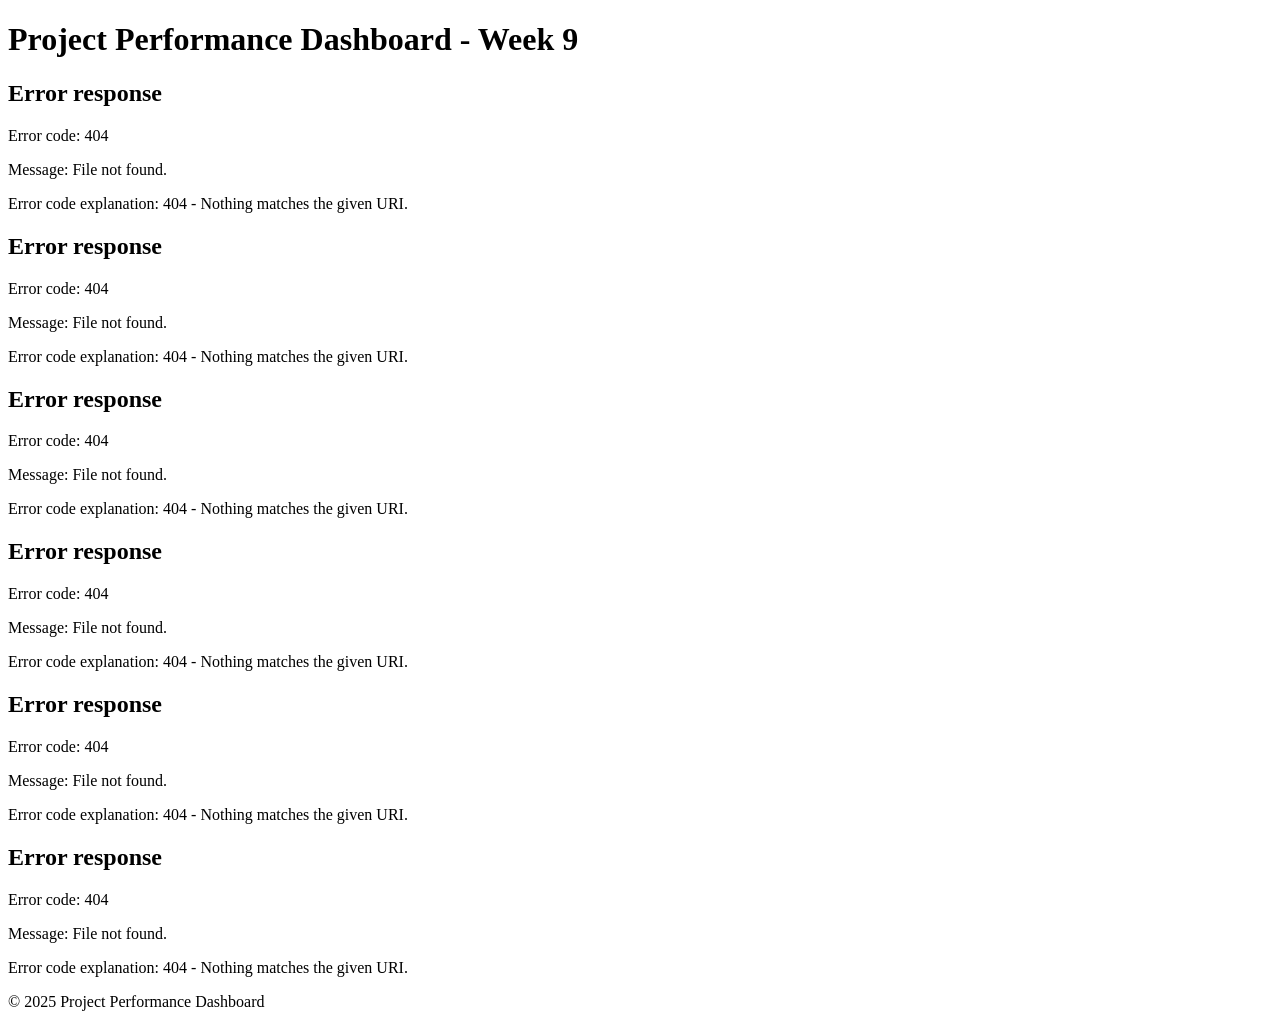
==== index.html @ 02936125 "Add files via upload" ====
<!DOCTYPE html>
<html lang="en">
<head>
    <meta charset="UTF-8">
    <meta name="viewport" content="width=device-width, initial-scale=1.0">
    <title>Project Performance Dashboard</title>
    <link rel="stylesheet" href="css/style.css">
</head>
<body>
    <header>
        <h1>Project Performance Dashboard - Week 9</h1>
    </header>

    <main class="compact-dashboard">
        <section id="invoicing-status-container" class="dashboard-section"></section>
        <section id="profitability-summary-container" class="dashboard-section"></section>
        <section id="project-schedule-container" class="dashboard-section"></section>
        <section id="raid-log-container" class="dashboard-section"></section>
        <section id="rag-status-container" class="dashboard-section"></section>
        <section id="bug-report-container" class="dashboard-section"></section>
    </main>

    <footer>
        <p>&copy; 2025 Project Performance Dashboard</p>
    </footer>

    <script>
        document.addEventListener('DOMContentLoaded', async function() {
            const loadSection = async (url, containerId) => {
                try {
                    const response = await fetch(url);
                    const html = await response.text();
                    document.getElementById(containerId).innerHTML = html;
                } catch (error) {
                    console.error(`Failed to load section from ${url}:`, error);
                    document.getElementById(containerId).innerHTML = '<p>Failed to load content.</p>';
                }
            };

            await loadSection('html_sections/invoicingStatus.html', 'invoicing-status-container');
            await loadSection('html_sections/profitabilitySummary.html', 'profitability-summary-container');
            await loadSection('html_sections/projectSchedule.html', 'project-schedule-container');
            await loadSection('html_sections/raidLog.html', 'raid-log-container');
            await loadSection('html_sections/ragStatus.html', 'rag-status-container');
            await loadSection('html_sections/bugReport.html', 'bug-report-container');
        });
    </script>
</body>
</html>
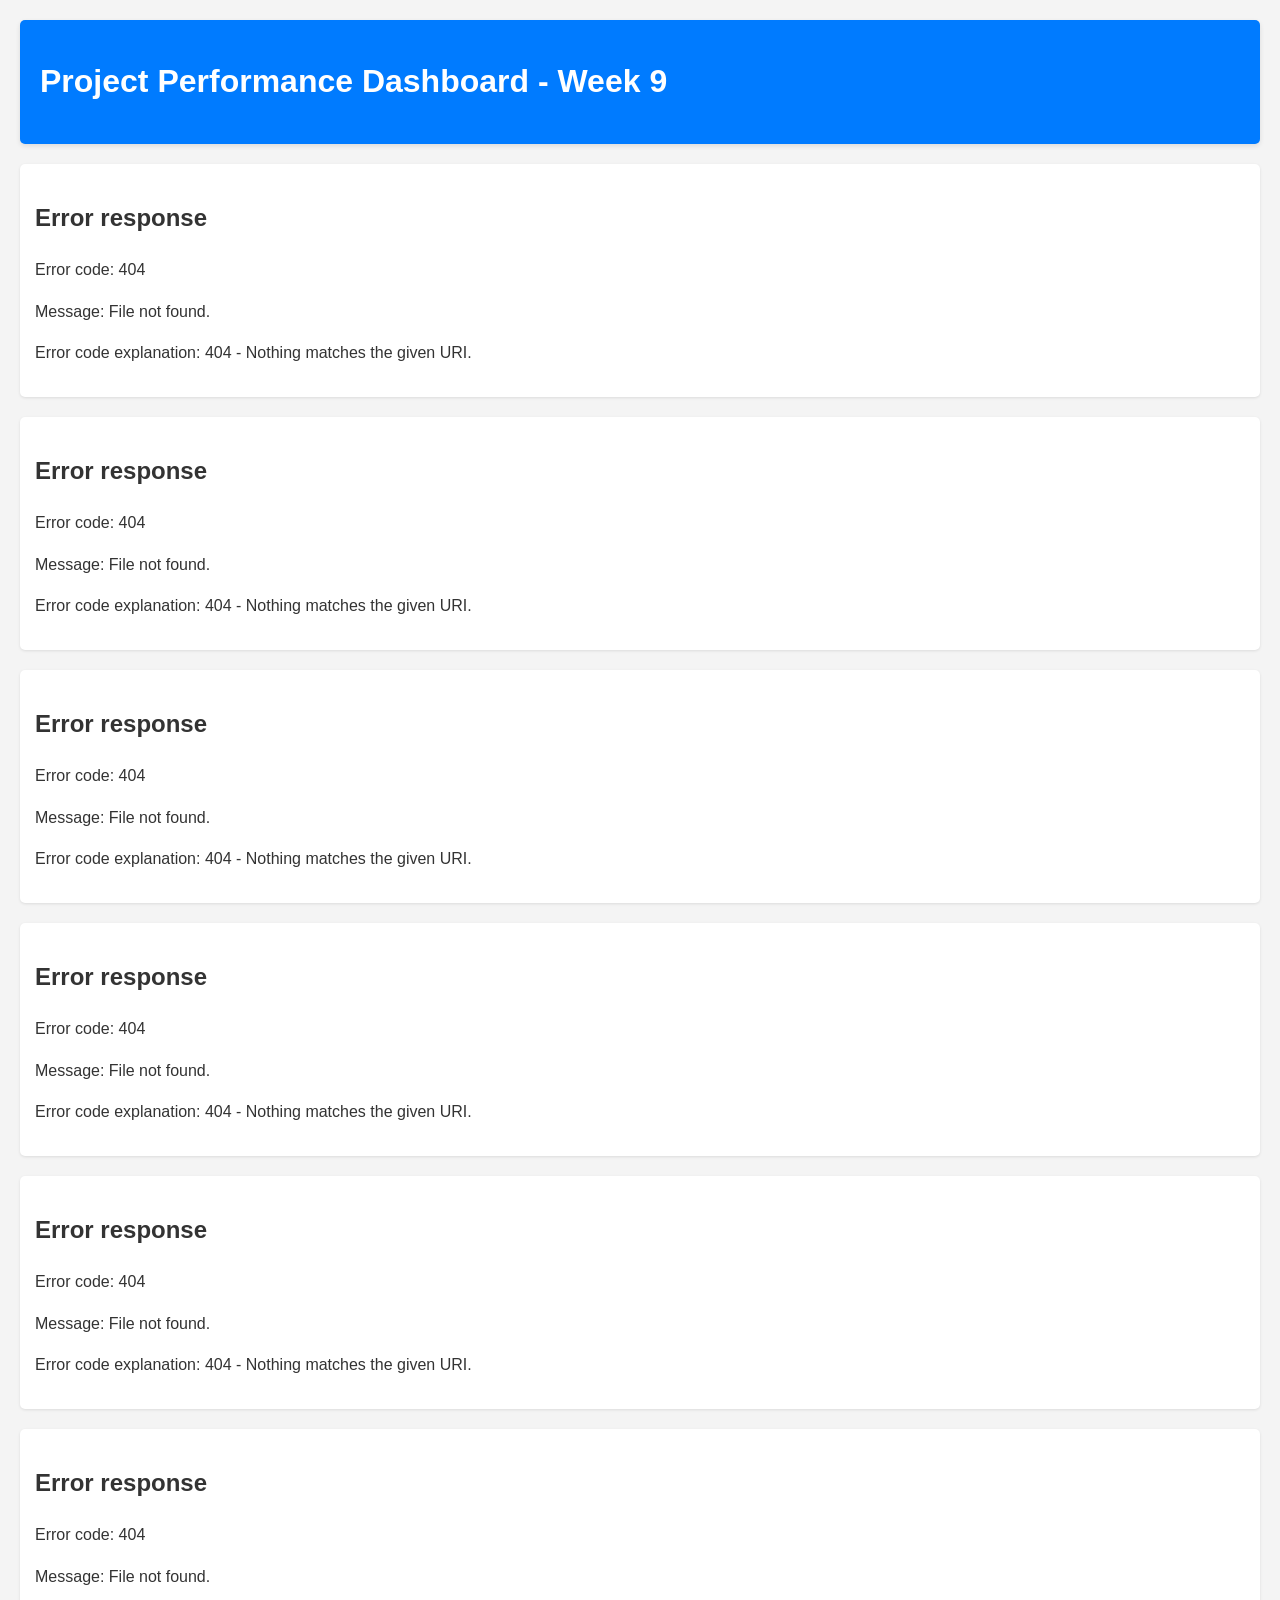
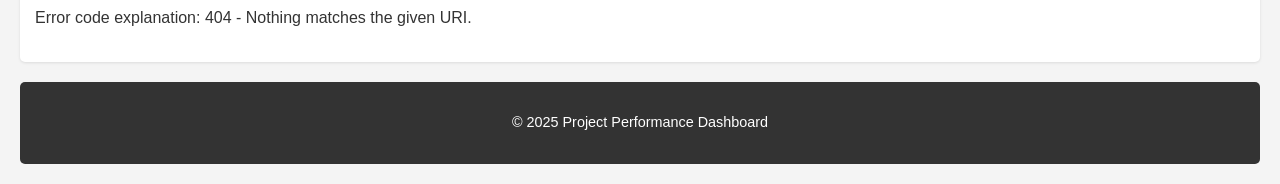
==== commit 6004fce8: "Update index.html" ====
--- a/index.html
+++ b/index.html
@@ -5,7 +5,7 @@
     <meta name="viewport" content="width=device-width, initial-scale=1.0">
     <title>Project Performance Dashboard</title>
     <link rel="stylesheet" href="css/style.css">
-</head>
+    </head>
 <body>
     <header>
         <h1>Project Performance Dashboard - Week 9</h1>
@@ -37,13 +37,16 @@
                 }
             };
 
-            await loadSection('html_sections/invoicingStatus.html', 'invoicing-status-container');
-            await loadSection('html_sections/profitabilitySummary.html', 'profitability-summary-container');
-            await loadSection('html_sections/projectSchedule.html', 'project-schedule-container');
-            await loadSection('html_sections/raidLog.html', 'raid-log-container');
-            await loadSection('html_sections/ragStatus.html', 'rag-status-container');
-            await loadSection('html_sections/bugReport.html', 'bug-report-container');
+            // Adjust these paths based on your repository name if needed.
+            // If your repository is 'project-dashboard-1', these paths are likely correct.
+            // If your repository is just 'project-dashboard', remove the leading '/project-dashboard-1/'.
+            await loadSection('/project-dashboard-1/html_sections/invoicingStatus.html', 'invoicing-status-container');
+            await loadSection('/project-dashboard-1/html_sections/profitabilitySummary.html', 'profitability-summary-container');
+            await loadSection('/project-dashboard-1/html_sections/projectSchedule.html', 'project-schedule-container');
+            await loadSection('/project-dashboard-1/html_sections/raidLog.html', 'raid-log-container');
+            await loadSection('/project-dashboard-1/html_sections/ragStatus.html', 'rag-status-container');
+            await loadSection('/project-dashboard-1/html_sections/bugReport.html', 'bug-report-container');
         });
     </script>
 </body>
-</html>+</html>
--- a/css/style.css
+++ b/css/style.css
@@ -0,0 +1,247 @@
+/* All the CSS styles from the previous `style.css` file go here */
+body {
+    font-family: 'Segoe UI', Tahoma, Geneva, Verdana, sans-serif;
+    margin: 0;
+    padding: 20px;
+    background-color: #f4f4f4;
+    color: #333;
+    line-height: 1.6;
+}
+
+header {
+    background-color: #007bff;
+    color: white;
+    padding: 15px 20px;
+    text-align: left;
+    box-shadow: 0 2px 5px rgba(0, 0, 0, 0.1);
+    margin-bottom: 20px;
+    border-radius: 5px;
+}
+
+main.compact-dashboard {
+    display: grid;
+    grid-template-columns: 1fr;
+    gap: 20px;
+}
+
+.dashboard-section {
+    background-color: #fff;
+    padding: 15px;
+    border-radius: 5px;
+    box-shadow: 0 1px 3px rgba(0, 0, 0, 0.1);
+}
+
+.dashboard-section h2 {
+    color: #333;
+    margin-top: 0;
+    border-bottom: 2px solid #eee;
+    padding-bottom: 10px;
+    margin-bottom: 15px;
+    font-size: 1.5em;
+}
+
+/* Invoicing Status Table */
+#invoicing-status table {
+    width: 100%;
+    border-collapse: collapse;
+}
+
+#invoicing-status th, #invoicing-status td {
+    border: 1px solid #ddd;
+    padding: 8px;
+    text-align: left;
+    font-size: 0.9em;
+}
+
+#invoicing-status th {
+    background-color: #f0f0f0;
+    font-weight: bold;
+}
+
+#invoicing-status tbody tr:nth-child(even) {
+    background-color: #f9f9f9;
+}
+
+.payment-status-paid { color: green; font-weight: bold; }
+.payment-status-pending { color: orange; font-weight: bold; }
+.payment-status-overdue { color: red; font-weight: bold; }
+
+/* Profitability Summary */
+#profitability-summary .summary-metrics {
+    display: grid;
+    grid-template-columns: repeat(auto-fit, minmax(200px, 1fr));
+    gap: 10px;
+}
+
+#profitability-summary .metric {
+    display: flex;
+    justify-content: space-between;
+    padding: 8px 0;
+    border-bottom: 1px dashed #eee;
+    font-size: 0.95em;
+}
+
+#profitability-summary .metric:last-child {
+    border-bottom: none;
+}
+
+#profitability-summary .metric span:first-child {
+    font-weight: bold;
+    color: #555;
+}
+
+/* Project Schedule Table */
+#project-schedule table {
+    width: 100%;
+    border-collapse: collapse;
+}
+
+#project-schedule th, #project-schedule td {
+    border: 1px solid #ddd;
+    padding: 8px;
+    text-align: left;
+    font-size: 0.85em;
+}
+
+#project-schedule th {
+    background-color: #f0f0f0;
+    font-weight: bold;
+}
+
+#project-schedule tbody tr:nth-child(even) {
+    background-color: #f9f9f9;
+}
+
+/* RAID Log Table */
+#raid-log table {
+    width: 100%;
+    border-collapse: collapse;
+}
+
+#raid-log th, #raid-log td {
+    border: 1px solid #ddd;
+    padding: 8px;
+    text-align: left;
+    font-size: 0.8em;
+}
+
+#raid-log th {
+    background-color: #f0f0f0;
+    font-weight: bold;
+}
+
+#raid-log tbody tr:nth-child(even) {
+    background-color: #f9f9f9;
+}
+
+/* RAG Status */
+#rag-status {
+    text-align: center;
+}
+
+#rag-status h2 {
+    font-size: 1.3em;
+    margin-bottom: 10px;
+}
+
+.rag-indicators {
+    display: flex;
+    justify-content: center;
+    gap: 15px;
+    margin-top: 10px;
+}
+
+.rag-item {
+    display: flex;
+    align-items: center;
+    gap: 8px;
+    font-weight: bold;
+    color: #555;
+}
+
+.indicator {
+    display: inline-block;
+    width: 12px;
+    height: 12px;
+    border-radius: 50%;
+}
+
+.indicator.green { background-color: #28a745; }
+.indicator.yellow { background-color: #ffc107; }
+.indicator.red { background-color: #dc3545; }
+
+/* Bug Report */
+#bug-report h2 {
+    font-size: 1.3em;
+    margin-bottom: 10px;
+}
+
+.bug-charts {
+    display: grid;
+    grid-template-columns: repeat(auto-fit, minmax(150px, 1fr));
+    gap: 15px;
+    text-align: center;
+}
+
+.bug-chart h3 {
+    font-size: 1em;
+    margin-bottom: 5px;
+    color: #555;
+}
+
+.chart-placeholder {
+    border: 1px dashed #ccc;
+    padding: 20px;
+    border-radius: 5px;
+    color: #777;
+    font-size: 0.8em;
+}
+
+.chart-note {
+    font-size: 0.8em;
+    color: #777;
+    margin-top: 10px;
+    text-align: center;
+}
+
+/* RAID Log Specific Styles */
+#raid-log .rag-status-cell {
+    text-align: center;
+}
+
+#raid-log .rag-status-indicator {
+    display: inline-block;
+    width: 12px;
+    height: 12px;
+    border-radius: 50%;
+}
+
+#raid-log .rag-status-indicator.green { background-color: #28a745; }
+#raid-log .rag-status-indicator.yellow { background-color: #ffc107; }
+#raid-log .rag-status-indicator.red { background-color: #dc3545; }
+
+footer {
+    text-align: center;
+    padding: 15px;
+    background-color: #333;
+    color: white;
+    margin-top: 20px;
+    border-radius: 5px;
+    font-size: 0.9em;
+}
+
+/* Responsive Design */
+@media (max-width: 768px) {
+    #profitability-summary .summary-metrics {
+        grid-template-columns: 1fr;
+    }
+
+    .rag-indicators {
+        flex-direction: column;
+        align-items: center;
+    }
+
+    .bug-charts {
+        grid-template-columns: 1fr;
+    }
+}
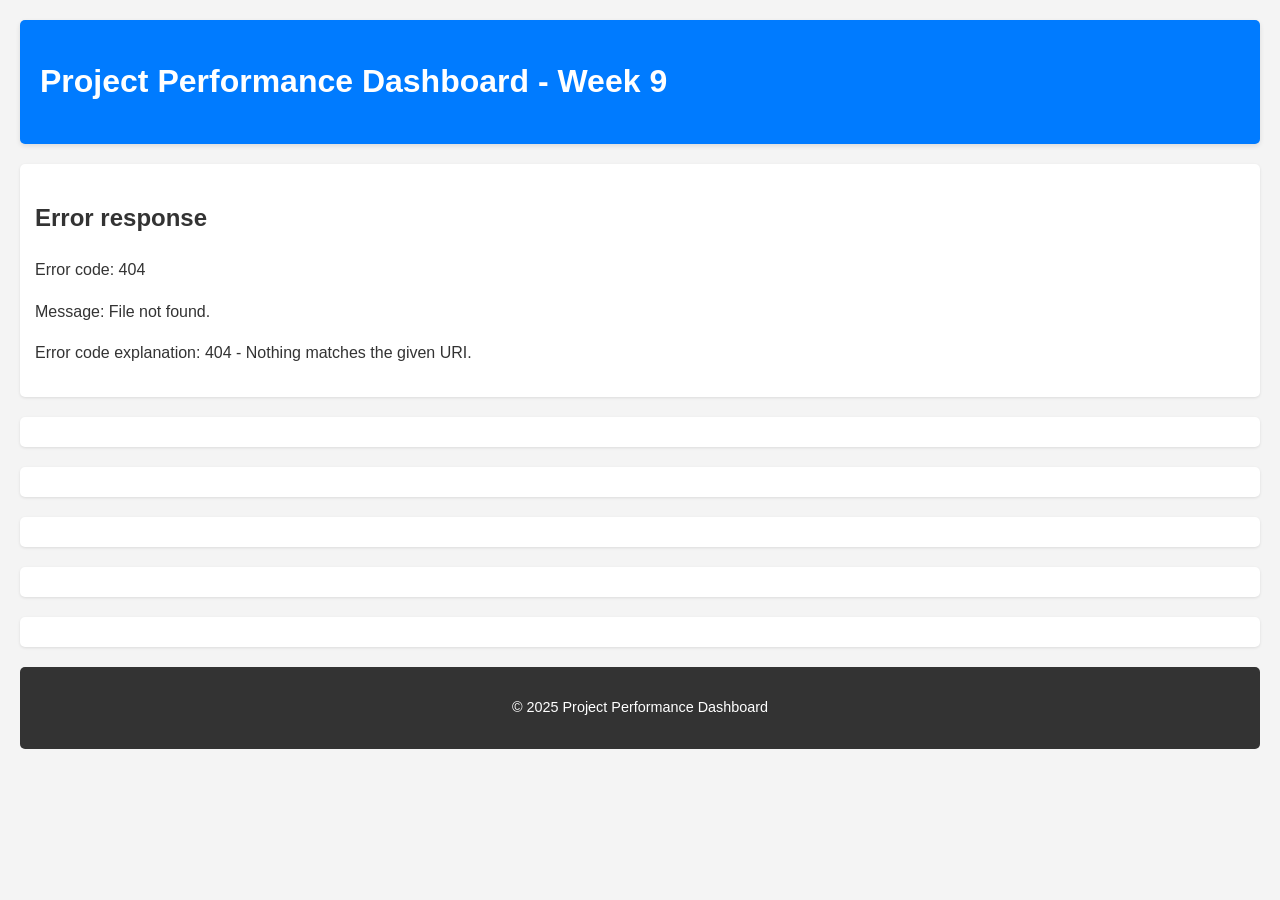
==== commit c72b32f9: "Update index.html" ====
--- a/index.html
+++ b/index.html
@@ -41,11 +41,11 @@
             // If your repository is 'project-dashboard-1', these paths are likely correct.
             // If your repository is just 'project-dashboard', remove the leading '/project-dashboard-1/'.
             await loadSection('/project-dashboard-1/html_sections/invoicingStatus.html', 'invoicing-status-container');
-            await loadSection('/project-dashboard-1/html_sections/profitabilitySummary.html', 'profitability-summary-container');
-            await loadSection('/project-dashboard-1/html_sections/projectSchedule.html', 'project-schedule-container');
-            await loadSection('/project-dashboard-1/html_sections/raidLog.html', 'raid-log-container');
-            await loadSection('/project-dashboard-1/html_sections/ragStatus.html', 'rag-status-container');
-            await loadSection('/project-dashboard-1/html_sections/bugReport.html', 'bug-report-container');
+            //await loadSection('/project-dashboard-1/html_sections/profitabilitySummary.html', 'profitability-summary-container');
+            //await loadSection('/project-dashboard-1/html_sections/projectSchedule.html', 'project-schedule-container');
+            //await loadSection('/project-dashboard-1/html_sections/raidLog.html', 'raid-log-container');
+            //await loadSection('/project-dashboard-1/html_sections/ragStatus.html', 'rag-status-container');
+            //await loadSection('/project-dashboard-1/html_sections/bugReport.html', 'bug-report-container');
         });
     </script>
 </body>
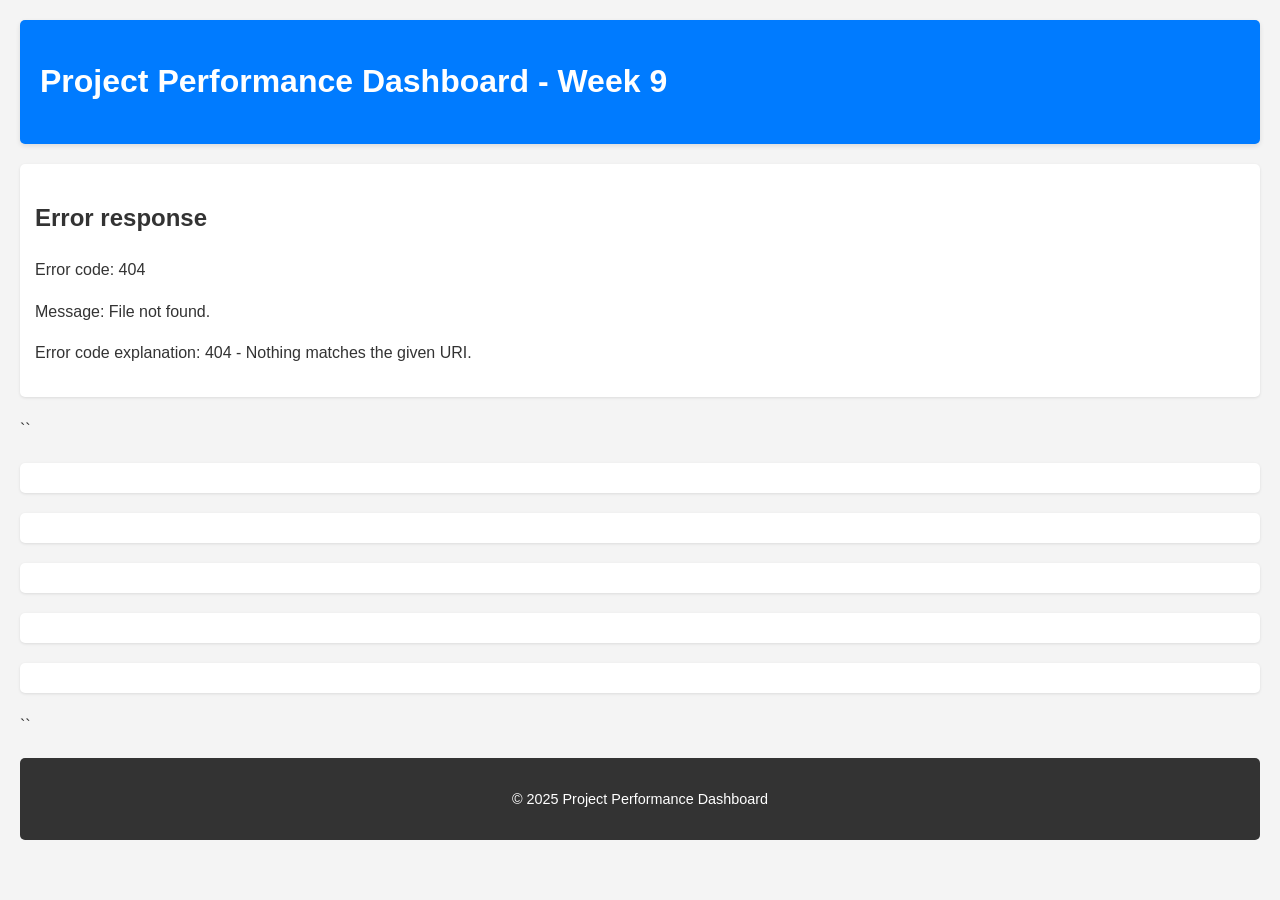
==== commit 1261ef3d: "Update index.html" ====
--- a/index.html
+++ b/index.html
@@ -13,11 +13,13 @@
 
     <main class="compact-dashboard">
         <section id="invoicing-status-container" class="dashboard-section"></section>
+        ``
         <section id="profitability-summary-container" class="dashboard-section"></section>
         <section id="project-schedule-container" class="dashboard-section"></section>
         <section id="raid-log-container" class="dashboard-section"></section>
         <section id="rag-status-container" class="dashboard-section"></section>
         <section id="bug-report-container" class="dashboard-section"></section>
+        ``
     </main>
 
     <footer>
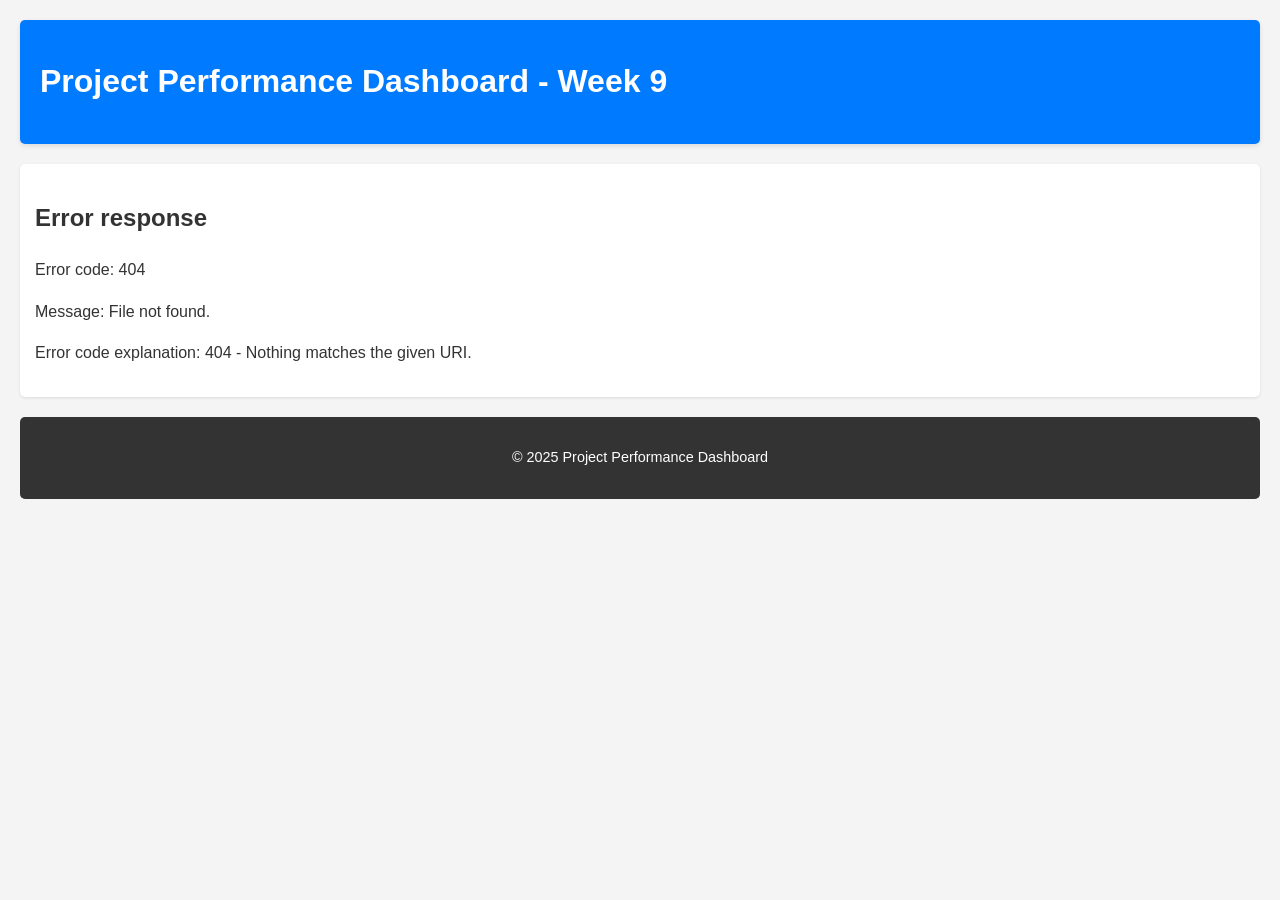
==== commit 25c5fad1: "Update index.html" ====
--- a/index.html
+++ b/index.html
@@ -13,13 +13,13 @@
 
     <main class="compact-dashboard">
         <section id="invoicing-status-container" class="dashboard-section"></section>
-        ``
+        <!--
         <section id="profitability-summary-container" class="dashboard-section"></section>
         <section id="project-schedule-container" class="dashboard-section"></section>
         <section id="raid-log-container" class="dashboard-section"></section>
         <section id="rag-status-container" class="dashboard-section"></section>
         <section id="bug-report-container" class="dashboard-section"></section>
-        ``
+        -->
     </main>
 
     <footer>
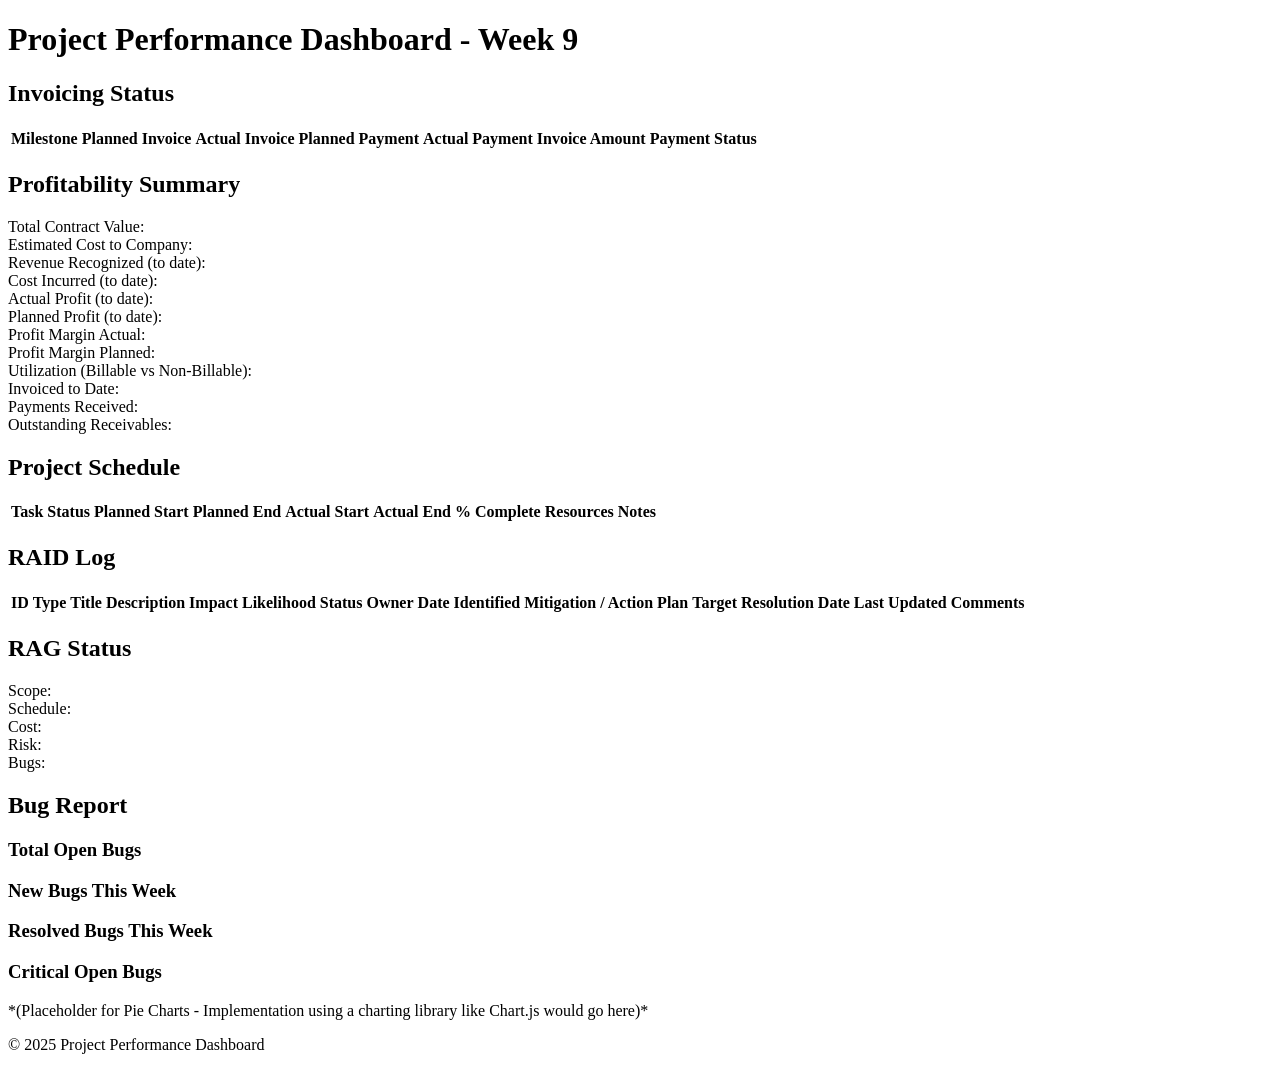
==== commit 428af1e5: "Update index.html" ====
--- a/index.html
+++ b/index.html
@@ -4,51 +4,137 @@
     <meta charset="UTF-8">
     <meta name="viewport" content="width=device-width, initial-scale=1.0">
     <title>Project Performance Dashboard</title>
-    <link rel="stylesheet" href="css/style.css">
-    </head>
+    <link rel="stylesheet" href="style.css">
+</head>
 <body>
     <header>
         <h1>Project Performance Dashboard - Week 9</h1>
     </header>
 
-    <main class="compact-dashboard">
-        <section id="invoicing-status-container" class="dashboard-section"></section>
-        <!--
-        <section id="profitability-summary-container" class="dashboard-section"></section>
-        <section id="project-schedule-container" class="dashboard-section"></section>
-        <section id="raid-log-container" class="dashboard-section"></section>
-        <section id="rag-status-container" class="dashboard-section"></section>
-        <section id="bug-report-container" class="dashboard-section"></section>
-        -->
+    <main class="dashboard">
+        <section id="invoicing-status" class="dashboard-section">
+            <h2>Invoicing Status</h2>
+            <table>
+                <thead>
+                    <tr>
+                        <th>Milestone</th>
+                        <th>Planned Invoice</th>
+                        <th>Actual Invoice</th>
+                        <th>Planned Payment</th>
+                        <th>Actual Payment</th>
+                        <th>Invoice Amount</th>
+                        <th>Payment Status</th>
+                    </tr>
+                </thead>
+                <tbody id="invoicing-table-body">
+                </tbody>
+            </table>
+        </section>
+
+        <section id="profitability-summary" class="dashboard-section">
+            <h2>Profitability Summary</h2>
+            <div class="summary-metrics">
+                <div class="metric"><span>Total Contract Value:</span> <span id="profit-contract-value"></span></div>
+                <div class="metric"><span>Estimated Cost to Company:</span> <span id="profit-estimated-cost"></span></div>
+                <div class="metric"><span>Revenue Recognized (to date):</span> <span id="profit-revenue-recognized"></span></div>
+                <div class="metric"><span>Cost Incurred (to date):</span> <span id="profit-cost-incurred"></span></div>
+                <div class="metric"><span>Actual Profit (to date):</span> <span id="profit-actual"></span></div>
+                <div class="metric"><span>Planned Profit (to date):</span> <span id="profit-planned"></span></div>
+                <div class="metric"><span>Profit Margin Actual:</span> <span id="profit-margin-actual"></span></div>
+                <div class="metric"><span>Profit Margin Planned:</span> <span id="profit-margin-planned"></span></div>
+                <div class="metric"><span>Utilization (Billable vs Non-Billable):</span> <span id="profit-utilization"></span></div>
+                <div class="metric"><span>Invoiced to Date:</span> <span id="profit-invoiced"></span></div>
+                <div class="metric"><span>Payments Received:</span> <span id="profit-payments-received"></span></div>
+                <div class="metric"><span>Outstanding Receivables:</span> <span id="profit-receivables"></span></div>
+            </div>
+        </section>
+
+        <section id="project-schedule" class="dashboard-section">
+            <h2>Project Schedule</h2>
+            <table>
+                <thead>
+                    <tr>
+                        <th>Task</th>
+                        <th>Status</th>
+                        <th>Planned Start</th>
+                        <th>Planned End</th>
+                        <th>Actual Start</th>
+                        <th>Actual End</th>
+                        <th>% Complete</th>
+                        <th>Resources</th>
+                        <th>Notes</th>
+                    </tr>
+                </thead>
+                <tbody id="schedule-table-body">
+                </tbody>
+            </table>
+        </section>
+
+        <section id="raid-log" class="dashboard-section">
+            <h2>RAID Log</h2>
+            <table>
+                <thead>
+                    <tr>
+                        <th>ID</th>
+                        <th>Type</th>
+                        <th>Title</th>
+                        <th>Description</th>
+                        <th>Impact</th>
+                        <th>Likelihood</th>
+                        <th>Status</th>
+                        <th>Owner</th>
+                        <th>Date Identified</th>
+                        <th>Mitigation / Action Plan</th>
+                        <th>Target Resolution Date</th>
+                        <th>Last Updated</th>
+                        <th>Comments</th>
+                    </tr>
+                </thead>
+                <tbody id="raid-table-body">
+                </tbody>
+            </table>
+        </section>
+
+        <section id="rag-status" class="dashboard-section">
+            <h2>RAG Status</h2>
+            <div class="rag-indicators">
+                <div class="rag-item" id="scope-rag">Scope: <span class="indicator"></span></div>
+                <div class="rag-item" id="schedule-rag">Schedule: <span class="indicator"></span></div>
+                <div class="rag-item" id="cost-rag">Cost: <span class="indicator"></span></div>
+                <div class="rag-item" id="risk-rag">Risk: <span class="indicator"></span></div>
+                <div class="rag-item" id="bug-rag">Bugs: <span class="indicator"></span></div>
+            </div>
+        </section>
+
+        <section id="bug-report" class="dashboard-section">
+            <h2>Bug Report</h2>
+            <div class="bug-charts">
+                <div class="bug-chart">
+                    <h3>Total Open Bugs</h3>
+                    <div class="chart-placeholder" id="open-bugs-chart"></div>
+                </div>
+                <div class="bug-chart">
+                    <h3>New Bugs This Week</h3>
+                    <div class="chart-placeholder" id="new-bugs-chart"></div>
+                </div>
+                <div class="bug-chart">
+                    <h3>Resolved Bugs This Week</h3>
+                    <div class="chart-placeholder" id="resolved-bugs-chart"></div>
+                </div>
+                <div class="bug-chart">
+                    <h3>Critical Open Bugs</h3>
+                    <div class="chart-placeholder" id="critical-bugs-chart"></div>
+                </div>
+            </div>
+            <p class="chart-note">*(Placeholder for Pie Charts - Implementation using a charting library like Chart.js would go here)*</p>
+        </section>
     </main>
 
     <footer>
         <p>&copy; 2025 Project Performance Dashboard</p>
     </footer>
 
-    <script>
-        document.addEventListener('DOMContentLoaded', async function() {
-            const loadSection = async (url, containerId) => {
-                try {
-                    const response = await fetch(url);
-                    const html = await response.text();
-                    document.getElementById(containerId).innerHTML = html;
-                } catch (error) {
-                    console.error(`Failed to load section from ${url}:`, error);
-                    document.getElementById(containerId).innerHTML = '<p>Failed to load content.</p>';
-                }
-            };
-
-            // Adjust these paths based on your repository name if needed.
-            // If your repository is 'project-dashboard-1', these paths are likely correct.
-            // If your repository is just 'project-dashboard', remove the leading '/project-dashboard-1/'.
-            await loadSection('/project-dashboard-1/html_sections/invoicingStatus.html', 'invoicing-status-container');
-            //await loadSection('/project-dashboard-1/html_sections/profitabilitySummary.html', 'profitability-summary-container');
-            //await loadSection('/project-dashboard-1/html_sections/projectSchedule.html', 'project-schedule-container');
-            //await loadSection('/project-dashboard-1/html_sections/raidLog.html', 'raid-log-container');
-            //await loadSection('/project-dashboard-1/html_sections/ragStatus.html', 'rag-status-container');
-            //await loadSection('/project-dashboard-1/html_sections/bugReport.html', 'bug-report-container');
-        });
-    </script>
+    <script src="data.js"></script>
+    <script src="script.js"></script>
 </body>
 </html>
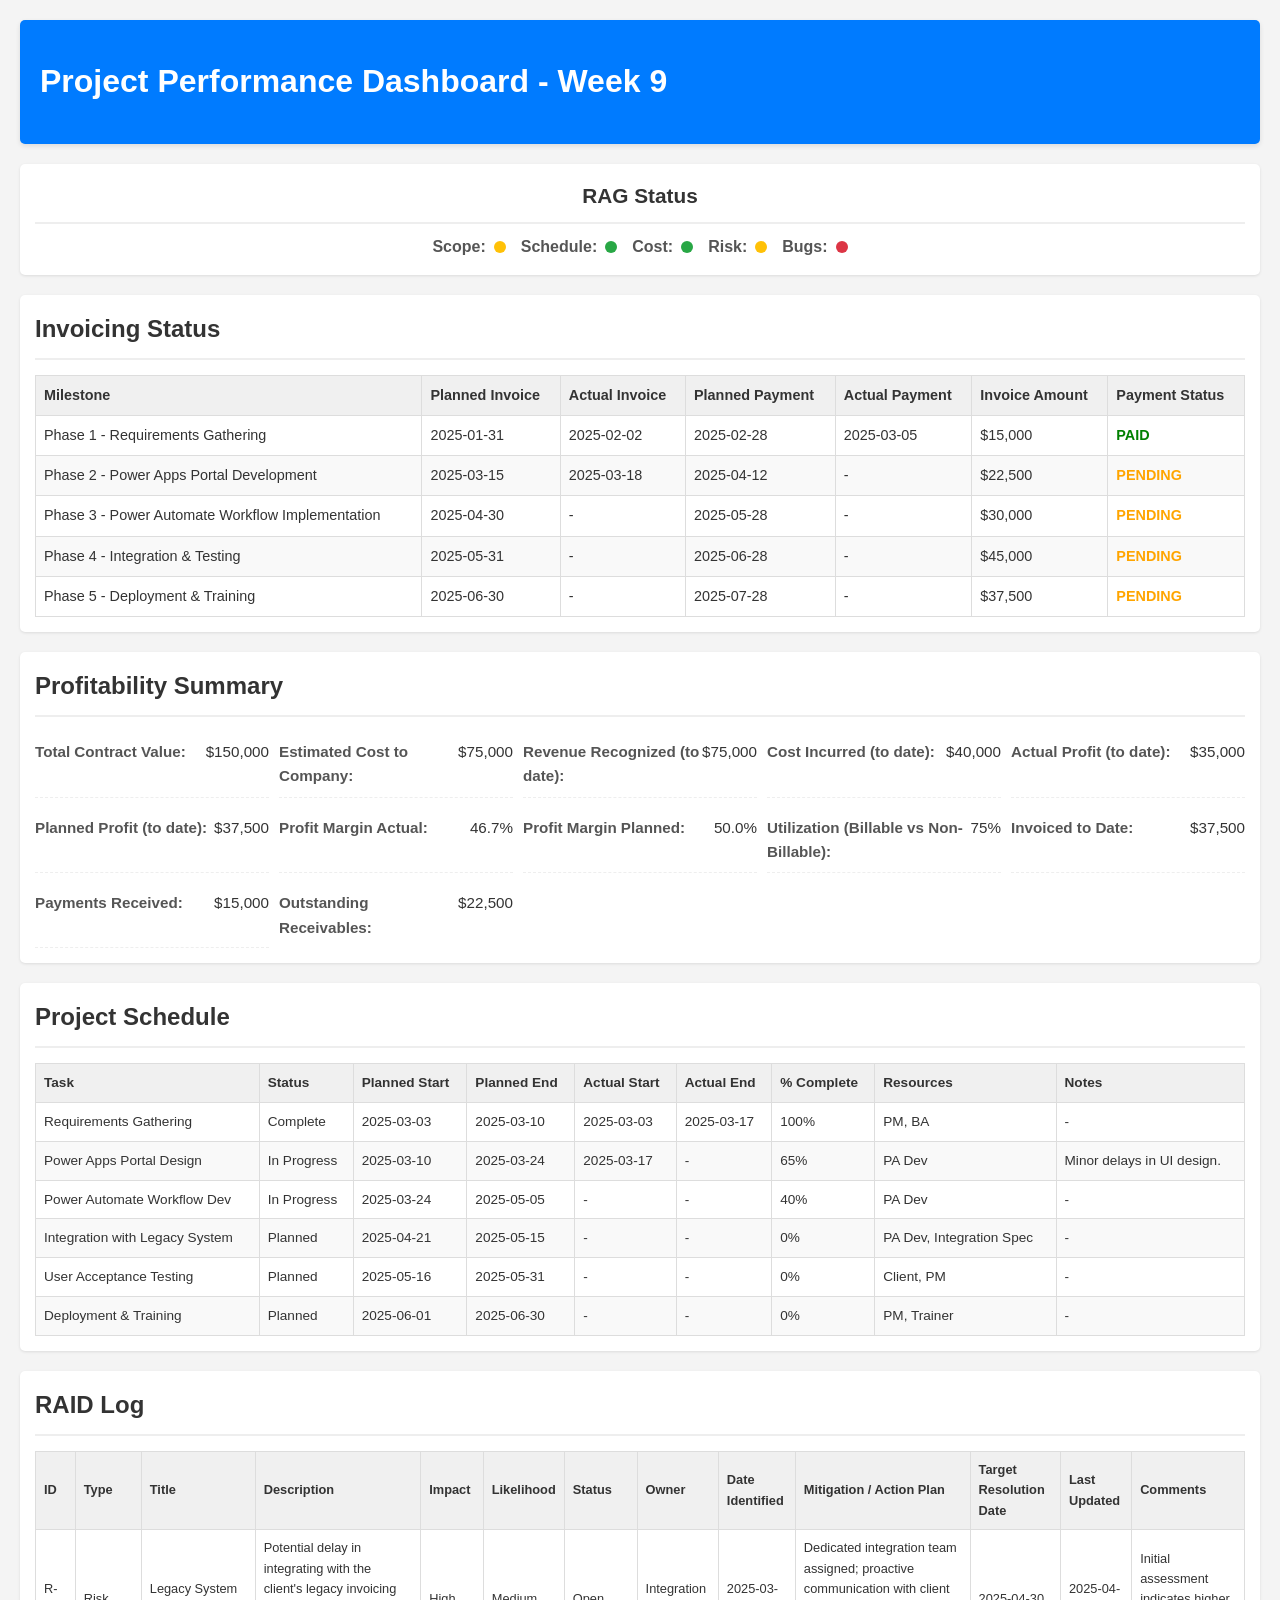
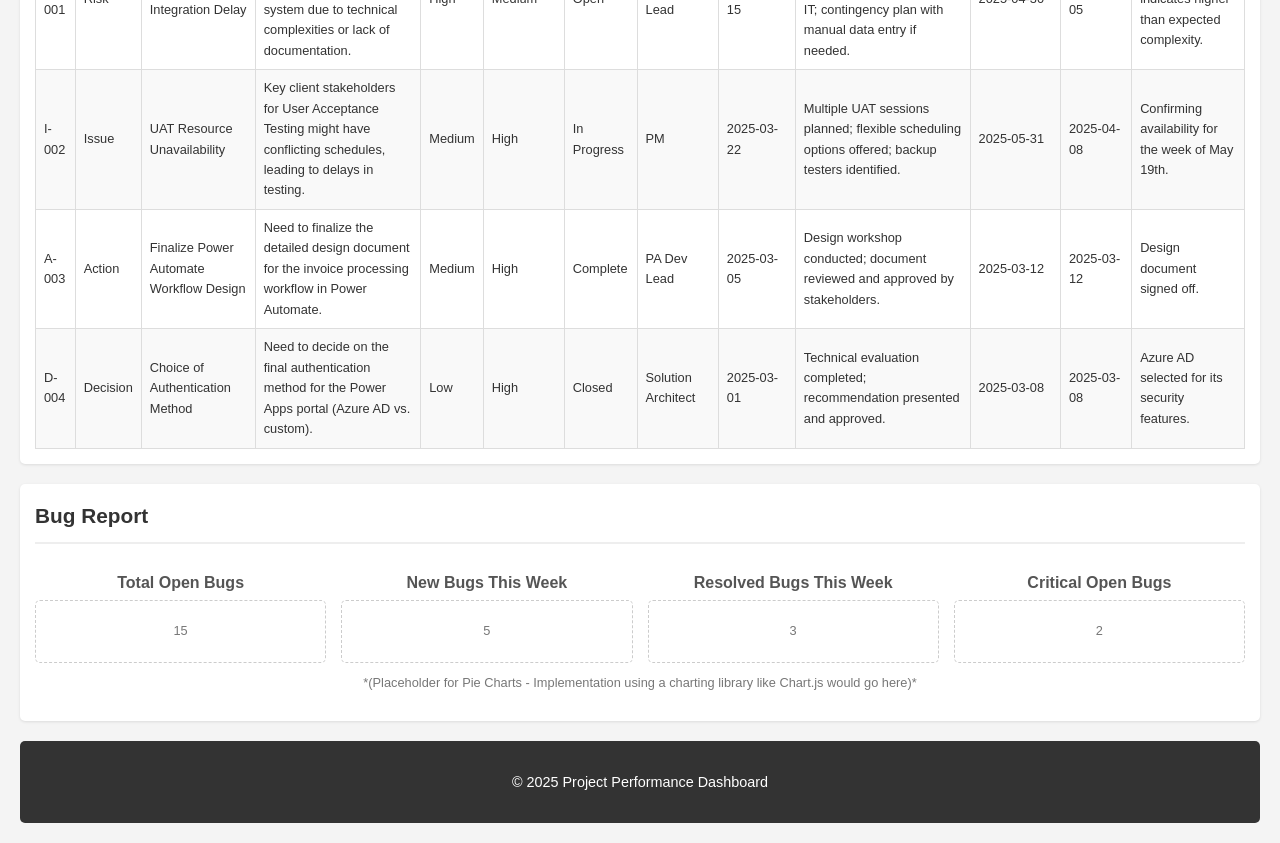
==== commit f77120fc: "Update index.html" ====
--- a/index.html
+++ b/index.html
@@ -12,6 +12,17 @@
     </header>
 
     <main class="dashboard">
+        <section id="rag-status" class="dashboard-section">
+            <h2>RAG Status</h2>
+            <div class="rag-indicators">
+                <div class="rag-item" id="scope-rag">Scope: <span class="indicator"></span></div>
+                <div class="rag-item" id="schedule-rag">Schedule: <span class="indicator"></span></div>
+                <div class="rag-item" id="cost-rag">Cost: <span class="indicator"></span></div>
+                <div class="rag-item" id="risk-rag">Risk: <span class="indicator"></span></div>
+                <div class="rag-item" id="bug-rag">Bugs: <span class="indicator"></span></div>
+            </div>
+        </section>
+
         <section id="invoicing-status" class="dashboard-section">
             <h2>Invoicing Status</h2>
             <table>
@@ -95,17 +106,6 @@
             </table>
         </section>
 
-        <section id="rag-status" class="dashboard-section">
-            <h2>RAG Status</h2>
-            <div class="rag-indicators">
-                <div class="rag-item" id="scope-rag">Scope: <span class="indicator"></span></div>
-                <div class="rag-item" id="schedule-rag">Schedule: <span class="indicator"></span></div>
-                <div class="rag-item" id="cost-rag">Cost: <span class="indicator"></span></div>
-                <div class="rag-item" id="risk-rag">Risk: <span class="indicator"></span></div>
-                <div class="rag-item" id="bug-rag">Bugs: <span class="indicator"></span></div>
-            </div>
-        </section>
-
         <section id="bug-report" class="dashboard-section">
             <h2>Bug Report</h2>
             <div class="bug-charts">
--- a/style.css
+++ b/style.css
@@ -0,0 +1,250 @@
+body {
+    font-family: 'Segoe UI', Tahoma, Geneva, Verdana, sans-serif;
+    margin: 0;
+    padding: 20px;
+    background-color: #f4f4f4;
+    color: #333;
+    line-height: 1.6;
+}
+
+header {
+    background-color: #007bff;
+    color: white;
+    padding: 15px 20px;
+    text-align: left;
+    box-shadow: 0 2px 5px rgba(0, 0, 0, 0.1);
+    margin-bottom: 20px;
+    border-radius: 5px;
+}
+
+main.dashboard {
+    display: grid;
+    grid-template-columns: 1fr;
+    gap: 20px;
+}
+
+.dashboard-section {
+    background-color: #fff;
+    padding: 15px;
+    border-radius: 5px;
+    box-shadow: 0 1px 3px rgba(0, 0, 0, 0.1);
+}
+
+.dashboard-section h2 {
+    color: #333;
+    margin-top: 0;
+    border-bottom: 2px solid #eee;
+    padding-bottom: 10px;
+    margin-bottom: 15px;
+    font-size: 1.5em;
+}
+
+/* Invoicing Status Table */
+#invoicing-status table {
+    width: 100%;
+    border-collapse: collapse;
+}
+
+#invoicing-status th, #invoicing-status td {
+    border: 1px solid #ddd;
+    padding: 8px;
+    text-align: left;
+    font-size: 0.9em;
+}
+
+#invoicing-status th {
+    background-color: #f0f0f0;
+    font-weight: bold;
+}
+
+#invoicing-status tbody tr:nth-child(even) {
+    background-color: #f9f9f9;
+}
+
+.payment-status-paid { color: green; font-weight: bold; }
+.payment-status-pending { color: orange; font-weight: bold; }
+.payment-status-overdue { color: red; font-weight: bold; }
+
+/* Profitability Summary */
+#profitability-summary .summary-metrics {
+    display: grid;
+    grid-template-columns: repeat(auto-fit, minmax(200px, 1fr));
+    gap: 10px;
+}
+
+#profitability-summary .metric {
+    display: flex;
+    justify-content: space-between;
+    padding: 8px 0;
+    border-bottom: 1px dashed #eee;
+    font-size: 0.95em;
+}
+
+#profitability-summary .metric:last-child {
+    border-bottom: none;
+}
+
+#profitability-summary .metric span:first-child {
+    font-weight: bold;
+    color: #555;
+}
+
+/* Project Schedule Table */
+#project-schedule table {
+    width: 100%;
+    border-collapse: collapse;
+}
+
+#project-schedule th, #project-schedule td {
+    border: 1px solid #ddd;
+    padding: 8px;
+    text-align: left;
+    font-size: 0.85em;
+}
+
+#project-schedule th {
+    background-color: #f0f0f0;
+    font-weight: bold;
+}
+
+#project-schedule tbody tr:nth-child(even) {
+    background-color: #f9f9f9;
+}
+
+/* RAID Log Table */
+#raid-log table {
+    width: 100%;
+    border-collapse: collapse;
+}
+
+#raid-log th, #raid-log td {
+    border: 1px solid #ddd;
+    padding: 8px;
+    text-align: left;
+    font-size: 0.8em;
+}
+
+#raid-log th {
+    background-color: #f0f0f0;
+    font-weight: bold;
+}
+
+#raid-log tbody tr:nth-child(even) {
+    background-color: #f9f9f9;
+}
+
+/* RAG Status */
+#rag-status {
+    text-align: center;
+}
+
+#rag-status h2 {
+    font-size: 1.3em;
+    margin-bottom: 10px;
+}
+
+.rag-indicators {
+    display: flex;
+    justify-content: center;
+    gap: 15px;
+    margin-top: 10px;
+}
+
+.rag-item {
+    display: flex;
+    align-items: center;
+    gap: 8px;
+    font-weight: bold;
+    color: #555;
+}
+
+.indicator {
+    display: inline-block;
+    width: 12px;
+    height: 12px;
+    border-radius: 50%;
+}
+
+.indicator.green { background-color: #28a745; }
+.indicator.yellow { background-color: #ffc107; }
+.indicator.red { background-color: #dc3545; }
+
+/* Bug Report */
+#bug-report h2 {
+    font-size: 1.3em;
+    margin-bottom: 10px;
+}
+
+.bug-charts {
+    display: grid;
+    grid-template-columns: repeat(auto-fit, minmax(150px, 1fr));
+    gap: 15px;
+    text-align: center;
+}
+
+.bug-chart h3 {
+    font-size: 1em;
+    margin-bottom: 5px;
+    color: #555;
+}
+
+.chart-placeholder {
+    border: 1px dashed #ccc;
+    padding: 20px;
+    border-radius: 5px;
+    color: #777;
+    font-size: 0.8em;
+}
+
+.chart-note {
+    font-size: 0.8em;
+    color: #777;
+    margin-top: 10px;
+    text-align: center;
+}
+
+/* RAID Log Specific Styles */
+#raid-log .rag-status-cell {
+    text-align: center;
+}
+
+#raid-log .rag-status-indicator {
+    display: inline-block;
+    width: 12px;
+    height: 12px;
+    border-radius: 50%;
+}
+
+#raid-log .rag-status-indicator.green { background-color: #28a745; }
+#raid-log .rag-status-indicator.yellow { background-color: #ffc107; }
+#raid-log .rag-status-indicator.red { background-color: #dc3545; }
+
+footer {
+    text-align: center;
+    padding: 15px;
+    background-color: #333;
+    color: white;
+    margin-top: 20px;
+    border-radius: 5px;
+    font-size: 0.9em;
+}
+
+/* Responsive Design */
+@media (max-width: 768px) {
+    main.dashboard {
+        grid-template-columns: 1fr;
+    }
+
+    #profitability-summary .summary-metrics {
+        grid-template-columns: 1fr;
+    }
+
+    .rag-indicators {
+        flex-direction: column;
+        align-items: center;
+    }
+
+    .bug-charts {
+        grid-template-columns: 1fr;
+    }
+}
